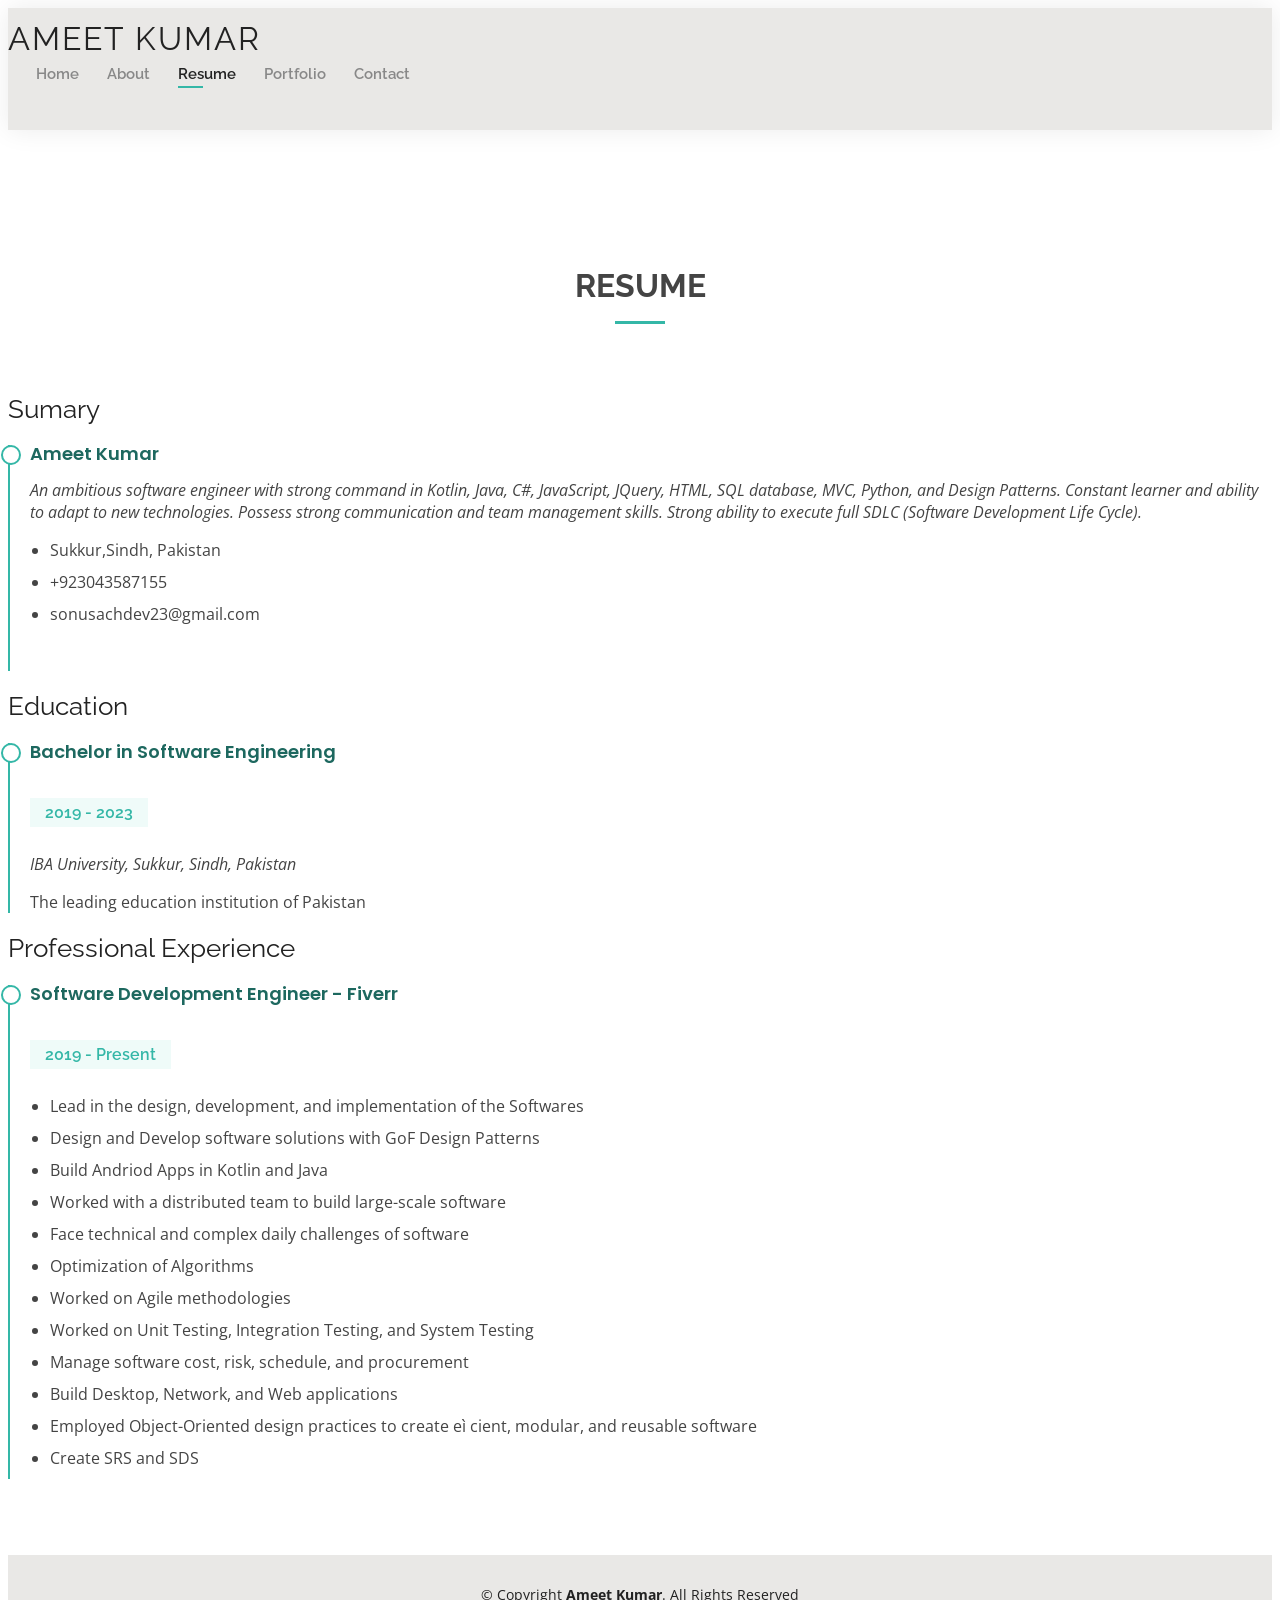
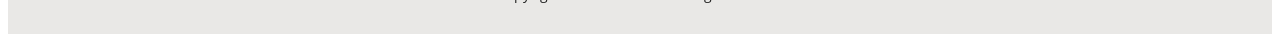
==== resume.html @ 131bd3f2 "Inital Commit" ====
<!DOCTYPE html>
<html lang="en">

<head>
  <meta charset="utf-8">
  <meta content="width=device-width, initial-scale=1.0" name="viewport">

  <title>Resume - Ameet Kumar</title>
  <meta content="" name="description">
  <meta content="" name="keywords">

  <!-- Favicons -->
  <link href="assets/img/user.png" rel="icon">
  <link href="assets/img/user.png" rel="apple-touch-icon">

  <!-- Google Fonts -->
  <link href="https://fonts.googleapis.com/css?family=Open+Sans:300,300i,400,400i,600,600i,700,700i|Raleway:300,300i,400,400i,500,500i,600,600i,700,700i|Poppins:300,300i,400,400i,500,500i,600,600i,700,700i" rel="stylesheet">

  <!-- Vendor CSS Files -->
  <link href="assets/vendor/aos/aos.css" rel="stylesheet">
  <link href="assets/vendor/bootstrap/css/bootstrap.min.css" rel="stylesheet">
  <link href="assets/vendor/bootstrap-icons/bootstrap-icons.css" rel="stylesheet">
  <link href="assets/vendor/boxicons/css/boxicons.min.css" rel="stylesheet">
  <link href="assets/vendor/glightbox/css/glightbox.min.css" rel="stylesheet">
  <link href="assets/vendor/swiper/swiper-bundle.min.css" rel="stylesheet">

  <!-- Template Main CSS File -->
  <link href="assets/css/style.css" rel="stylesheet">

</head>

<body>

  <!-- ======= Header ======= -->
  <header id="header" class="fixed-top">
    <div class="container-fluid d-flex justify-content-between align-items-center">

      <h1 class="logo me-auto me-lg-0"><a href="index.html">Ameet Kumar</a></h1>
      
      <nav id="navbar" class="navbar order-last order-lg-0">
        <ul>
          <li><a href="index.html">Home</a></li>
          <li><a href="about.html">About</a></li>
          <li><a class="active" href="resume.html">Resume</a></li>
          <li><a href="services.html">Portfolio</a></li>
          <li><a href="contact.html">Contact</a></li>
        </ul>
        <i class="bi bi-list mobile-nav-toggle"></i>
      </nav><!-- .navbar -->

      <div class="header-social-links">
        <a href="https://www.linkedin.com/in/ameet-kumar-487975202/" class="linkedin" target="_blank"><i class="bi bi-linkedin"></i></i></a>
        <a href="https://github.com/AmeetKumar-SE" class="Github" target="_blank"><i class="bi bi-github"></i></i></a>
        <a href="https://www.facebook.com/sonusachdev47" class="facebook" target="_blank"><i class="bi bi-facebook"></i></a>
        <a href="https://www.instagram.com/sonusachdev_/" class="instagram" target="_blank"><i class="bi bi-instagram"></i></a>
        <a href="https://twitter.com/SachdevSonu" class="twitter" target="_blank"><i class="bi bi-twitter"></i></a>
      </div>

    </div>

  </header><!-- End Header -->

  <main id="main">

    <!-- ======= Resume Section ======= -->
    <section id="resume" class="resume">
      <div class="container" data-aos="fade-up">

        <div class="section-title">
          <h2>Resume</h2>
        </div>

        <div class="row">
          <div class="col-lg-6">
            <h3 class="resume-title">Sumary</h3>
            <div class="resume-item pb-0">
              <h4>Ameet Kumar</h4>
              <p><em>An ambitious software engineer with strong command in Kotlin, 
                Java, C#, JavaScript, JQuery, HTML, SQL database, MVC, Python, and Design Patterns. 
                Constant learner and ability to adapt to new technologies. 
                Possess strong communication and team management skills. 
                Strong ability to execute full SDLC (Software Development Life Cycle).</em></p>
              <p>
              <ul>
                <li>Sukkur,Sindh, Pakistan</li>
                <li>+923043587155</li>
                <li>sonusachdev23@gmail.com</li>
              </ul>
              </p>
            </div>

            <h3 class="resume-title">Education</h3>
            <div class="resume-item">
              <h4>Bachelor in Software Engineering</h4>
              <h5>2019 - 2023</h5>
              <p><em>IBA University, Sukkur, Sindh, Pakistan</em></p>
              <p>The leading education institution of Pakistan</p>
            </div>
          </div>
          <div class="col-lg-6">
            <h3 class="resume-title">Professional Experience</h3>
            <div class="resume-item">
              <h4>Software Development Engineer - Fiverr</h4>
              <h5>2019 - Present</h5>
              <p>
              <ul>
                <li>Lead in the design, development, and implementation of the Softwares</li>
                <li>Design and Develop software solutions with GoF Design Patterns</li>
                <li>Build Andriod Apps in Kotlin and Java</li>
                <li>Worked with a distributed team to build large-scale software</li>
                <li>Face technical and complex daily challenges of software</li>
                <li>Optimization of Algorithms</li>
                <li>Worked on Agile methodologies</li>
                <li>Worked on Unit Testing, Integration Testing, and System Testing</li>
                <li>Manage software cost, risk, schedule, and procurement</li>
                <li>Build Desktop, Network, and Web applications</li>
                <li> Employed Object-Oriented design practices to create eì cient, modular, and reusable software</li>
                <li>Create SRS and SDS</li>
              </ul>
              </p>
            </div>
          </div>
        </div>

      </div>
    </section><!-- End Resume Section -->

  </main><!-- End #main -->

  <!-- ======= Footer ======= -->
  <footer id="footer">
    <div class="container">
      <div class="copyright">
        &copy; Copyright <strong><span>Ameet Kumar</span></strong>. All Rights Reserved
      </div>
      </div>
    </div>
  </footer><!-- End  Footer -->

  <div id="preloader"></div>
  <a href="#" class="back-to-top d-flex align-items-center justify-content-center"><i class="bi bi-arrow-up-short"></i></a>

  <!-- Vendor JS Files -->
  <script src="assets/vendor/purecounter/purecounter_vanilla.js"></script>
  <script src="assets/vendor/aos/aos.js"></script>
  <script src="assets/vendor/bootstrap/js/bootstrap.bundle.min.js"></script>
  <script src="assets/vendor/glightbox/js/glightbox.min.js"></script>
  <script src="assets/vendor/isotope-layout/isotope.pkgd.min.js"></script>
  <script src="assets/vendor/swiper/swiper-bundle.min.js"></script>
  <script src="assets/vendor/waypoints/noframework.waypoints.js"></script>
  <script src="assets/vendor/php-email-form/validate.js"></script>

  <!-- Template Main JS File -->
  <script src="assets/js/main.js"></script>

</body>

</html>
---- assets/css/style.css ----
/**
* Template Name: Kelly - v4.10.0
* Template URL: https://bootstrapmade.com/kelly-free-bootstrap-cv-resume-html-template/
* Author: BootstrapMade.com
* License: https://bootstrapmade.com/license/
*/

/*--------------------------------------------------------------
# General
--------------------------------------------------------------*/
body {
  font-family: "Open Sans", sans-serif;
  color: #444444;
}

a {
  color: #34b7a7;
  text-decoration: none;
}

a:hover {
  color: #51cdbe;
  text-decoration: none;
}

h1,
h2,
h3,
h4,
h5,
h6 {
  font-family: "Raleway", sans-serif;
}

#main {
  margin-top: 50px;
}

@media (max-width: 992px) {
  #main {
    margin-top: 30px;
  }
}

/*--------------------------------------------------------------
# Preloader
--------------------------------------------------------------*/
#preloader {
  position: fixed;
  top: 0;
  left: 0;
  right: 0;
  bottom: 0;
  z-index: 9999;
  overflow: hidden;
  background: #fff;
}

#preloader:before {
  content: "";
  position: fixed;
  top: calc(50% - 30px);
  left: calc(50% - 30px);
  border: 6px solid #34b7a7;
  border-top-color: #dcf5f2;
  border-radius: 50%;
  width: 60px;
  height: 60px;
  -webkit-animation: animate-preloader 1s linear infinite;
  animation: animate-preloader 1s linear infinite;
}

@-webkit-keyframes animate-preloader {
  0% {
    transform: rotate(0deg);
  }

  100% {
    transform: rotate(360deg);
  }
}

@keyframes animate-preloader {
  0% {
    transform: rotate(0deg);
  }

  100% {
    transform: rotate(360deg);
  }
}

/*--------------------------------------------------------------
# Back to top button
--------------------------------------------------------------*/
.back-to-top {
  position: fixed;
  visibility: hidden;
  opacity: 0;
  right: 15px;
  bottom: 15px;
  z-index: 996;
  background: #34b7a7;
  width: 40px;
  height: 40px;
  border-radius: 50px;
  transition: all 0.4s;
}

.back-to-top i {
  font-size: 24px;
  color: #fff;
  line-height: 0;
}

.back-to-top:hover {
  background: #49cbbb;
  color: #fff;
}

.back-to-top.active {
  visibility: visible;
  opacity: 1;
}

/*--------------------------------------------------------------
# Header
--------------------------------------------------------------*/
#header {
  background: #e9e8e6;
  box-shadow: 0px 0px 25px 0 rgba(0, 0, 0, 0.08);
  z-index: 997;
  padding: 15px 0;
}

#header .logo {
  font-size: 32px;
  margin: 0;
  padding: 0;
  line-height: 1;
  font-weight: 400;
  letter-spacing: 2px;
  text-transform: uppercase;
}

#header .logo a {
  color: #222222;
}

#header .logo img {
  max-height: 40px;
}

@media (max-width: 992px) {
  #header .logo {
    font-size: 28px;
  }
}

/*--------------------------------------------------------------
# Header Social Links
--------------------------------------------------------------*/
.header-social-links {
  padding-right: 15px;
}

.header-social-links a {
  color: #6f6f6f;
  padding-left: 6px;
  display: inline-block;
  line-height: 0px;
  transition: 0.3s;
  font-size: 16px;
}

.header-social-links a:hover {
  color: #34b7a7;
}

/*--------------------------------------------------------------
# Navigation Menu
--------------------------------------------------------------*/
/**
* Desktop Navigation 
*/
.navbar {
  padding: 0;
}

.navbar ul {
  margin: 0;
  padding: 0;
  display: flex;
  list-style: none;
  align-items: center;
}

.navbar li {
  position: relative;
  padding: 10px 0 10px 28px;
}

.navbar a,
.navbar a:focus {
  display: flex;
  align-items: center;
  justify-content: space-between;
  font-family: "Raleway", sans-serif;
  font-size: 15px;
  font-weight: 600;
  color: #888888;
  white-space: nowrap;
  transition: 0.3s;
  position: relative;
}

.navbar a i,
.navbar a:focus i {
  font-size: 12px;
  line-height: 0;
  margin-left: 5px;
}

.navbar>ul>li>a:before {
  content: "";
  position: absolute;
  width: 0;
  height: 2px;
  bottom: -5px;
  left: 0;
  background-color: #34b7a7;
  visibility: hidden;
  width: 0px;
  transition: all 0.3s ease-in-out 0s;
}

.navbar a:hover:before,
.navbar li:hover>a:before,
.navbar .active:before {
  visibility: visible;
  width: 25px;
}

.navbar a:hover,
.navbar .active,
.navbar .active:focus,
.navbar li:hover>a {
  color: #222222;
}

.navbar .dropdown ul {
  display: block;
  position: absolute;
  left: 14px;
  top: calc(100% + 30px);
  margin: 0;
  padding: 10px 0;
  z-index: 99;
  opacity: 0;
  visibility: hidden;
  background: #fff;
  box-shadow: 0px 0px 30px rgba(127, 137, 161, 0.25);
  transition: 0.3s;
  border-radius: 4px;
}

.navbar .dropdown ul li {
  min-width: 200px;
  padding: 0;
}

.navbar .dropdown ul a {
  padding: 10px 20px;
  font-size: 15px;
  text-transform: none;
  font-weight: 600;
}

.navbar .dropdown ul a i {
  font-size: 12px;
}

.navbar .dropdown ul a:hover,
.navbar .dropdown ul .active:hover,
.navbar .dropdown ul li:hover>a {
  color: #34b7a7;
}

.navbar .dropdown:hover>ul {
  opacity: 1;
  top: 100%;
  visibility: visible;
}

.navbar .dropdown .dropdown ul {
  top: 0;
  left: calc(100% - 30px);
  visibility: hidden;
}

.navbar .dropdown .dropdown:hover>ul {
  opacity: 1;
  top: 0;
  left: 100%;
  visibility: visible;
}

@media (max-width: 1366px) {
  .navbar .dropdown .dropdown ul {
    left: -90%;
  }

  .navbar .dropdown .dropdown:hover>ul {
    left: -100%;
  }
}

/**
* Mobile Navigation 
*/
.mobile-nav-toggle {
  color: #222222;
  font-size: 28px;
  cursor: pointer;
  display: none;
  line-height: 0;
  transition: 0.5s;
}

.mobile-nav-toggle.bi-x {
  color: #fff;
}

@media (max-width: 991px) {
  .mobile-nav-toggle {
    display: block;
  }

  .navbar ul {
    display: none;
  }
}

.navbar-mobile {
  position: fixed;
  overflow: hidden;
  top: 0;
  right: 0;
  left: 0;
  bottom: 0;
  background: rgba(9, 9, 9, 0.9);
  transition: 0.3s;
  z-index: 999;
}

.navbar-mobile .mobile-nav-toggle {
  position: absolute;
  top: 15px;
  right: 15px;
}

.navbar-mobile ul {
  display: block;
  position: absolute;
  top: 55px;
  right: 15px;
  bottom: 15px;
  left: 15px;
  padding: 10px 0;
  border-radius: 10px;
  background-color: #fff;
  overflow-y: auto;
  transition: 0.3s;
}

.navbar-mobile a,
.navbar-mobile a:focus {
  font-size: 15px;
  padding-right: 15px;
  color: #222222;
}

.navbar-mobile a:hover,
.navbar-mobile .active,
.navbar-mobile li:hover>a {
  color: #34b7a7;
}

.navbar-mobile .getstarted,
.navbar-mobile .getstarted:focus {
  margin: 15px;
}

.navbar-mobile .dropdown ul {
  position: static;
  display: none;
  margin: 10px 20px;
  padding: 10px 0;
  z-index: 99;
  opacity: 1;
  visibility: visible;
  background: #fff;
  box-shadow: 0px 0px 30px rgba(127, 137, 161, 0.25);
}

.navbar-mobile .dropdown ul li {
  min-width: 200px;
}

.navbar-mobile .dropdown ul a {
  padding: 10px 20px;
}

.navbar-mobile .dropdown ul a i {
  font-size: 12px;
}

.navbar-mobile .dropdown ul a:hover,
.navbar-mobile .dropdown ul .active:hover,
.navbar-mobile .dropdown ul li:hover>a {
  color: #34b7a7;
}

.navbar-mobile .dropdown>.dropdown-active {
  display: block;
}

/*--------------------------------------------------------------
# Hero Section
--------------------------------------------------------------*/
#hero {
  width: 100%;
  height: 100vh;
  background: url("../img/hero-bg.jpg") top right;
  background-size: cover;
}

#hero .container {
  padding-top: 70px;
  position: relative;
}

@media (max-width: 992px) {
  #hero .container {
    padding-top: 58px;
  }
}

#hero h1 {
  margin: 0;
  font-size: 48px;
  font-weight: 700;
  line-height: 56px;
  color: #222222;
}

#hero h2 {
  color: #6f6f6f;
  margin: 10px 0 0 0;
  font-size: 22px;
}

#hero .btn-about {
  font-family: "Raleway", sans-serif;
  text-transform: uppercase;
  font-weight: 600;
  font-size: 12px;
  letter-spacing: 1px;
  display: inline-block;
  padding: 12px 40px;
  border-radius: 50px;
  transition: 0.5s;
  margin-top: 30px;
  color: #fff;
  background: #34b7a7;
}

#hero .btn-about:hover {
  background: #3dc8b7;
}

@media (min-width: 1024px) {
  #hero {
    background-attachment: fixed;
  }
}

@media (max-width: 992px) {
  #hero:before {
    content: "";
    background: rgba(255, 255, 255, 0.8);
    position: absolute;
    bottom: 0;
    top: 0;
    left: 0;
    right: 0;
  }

  #hero h1 {
    font-size: 28px;
    line-height: 36px;
  }

  #hero h2 {
    font-size: 18px;
    line-height: 24px;
  }
}

/*--------------------------------------------------------------
# Sections General
--------------------------------------------------------------*/
section {
  padding: 60px 0;
}

.section-bg {
  background-color: #e7f8f6;
}

.section-title {
  text-align: center;
  padding-bottom: 30px;
}

.section-title h2 {
  font-size: 32px;
  font-weight: bold;
  text-transform: uppercase;
  margin-bottom: 20px;
  padding-bottom: 20px;
  position: relative;
}

.section-title h2::after {
  content: "";
  position: absolute;
  display: block;
  width: 50px;
  height: 3px;
  background: #34b7a7;
  bottom: 0;
  left: calc(50% - 25px);
}

.section-title p {
  margin-bottom: 0;
}

/*--------------------------------------------------------------
# Cta
--------------------------------------------------------------*/
.cta {
  background: linear-gradient(rgba(0, 0, 0, 0.6), rgba(0, 0, 0, 0.6)), url("../img/bg-1.jpg") fixed center center;
  background-size: cover;
  padding: 80px 0;
}

.cta h3 {
  color: #fff;
  font-size: 28px;
  font-weight: 700;
}

.cta p {
  color: #fff;
}

.cta .cta-btn {
  font-family: "Raleway", sans-serif;
  text-transform: uppercase;
  font-weight: 500;
  font-size: 16px;
  letter-spacing: 1px;
  display: inline-block;
  padding: 8px 20px;
  border-radius: 2px;
  transition: 0.5s;
  margin: 10px;
  border: 2px solid #fff;
  color: #fff;
}

.cta .cta-btn:hover {
  background: #34b7a7;
  border: 2px solid #34b7a7;
}

@media (max-width: 1024px) {
  .cta {
    background-attachment: scroll;
  }
}

@media (min-width: 769px) {
  .cta .cta-btn-container {
    display: flex;
    align-items: center;
    justify-content: flex-end;
  }
}

/*--------------------------------------------------------------
# About
--------------------------------------------------------------*/
.about .content h3 {
  font-weight: 700;
  font-size: 26px;
  color: #555555;
}

.about .content ul {
  list-style: none;
  padding: 0;
}

.about .content ul li {
  padding-bottom: 10px;
}

.about .content ul i {
  font-size: 20px;
  padding-right: 2px;
  color: #34b7a7;
}

.about .content p:last-child {
  margin-bottom: 0;
}

/*--------------------------------------------------------------
# Skills
--------------------------------------------------------------*/
.skills .progress {
  height: 60px;
  display: block;
  background: none;
  border-radius: 0;
}

.skills .progress .skill {
  padding: 10px 0;
  margin: 0 0 6px 0;
  text-transform: uppercase;
  display: block;
  font-weight: 600;
  font-family: "Poppins", sans-serif;
  color: #222222;
}

.skills .progress .skill .val {
  float: right;
  font-style: normal;
}

.skills .progress-bar-wrap {
  background: #f3f3f3;
}

.skills .progress-bar {
  width: 1px;
  height: 10px;
  transition: 0.9s;
  background-color: #34b7a7;
}

/*--------------------------------------------------------------
# Facts
--------------------------------------------------------------*/
.facts .counters span {
  font-size: 48px;
  display: block;
  color: #34b7a7;
}

.facts .counters p {
  padding: 0;
  margin: 0 0 20px 0;
  font-family: "Raleway", sans-serif;
  font-size: 14px;
}

/*--------------------------------------------------------------
# Testimonials
--------------------------------------------------------------*/
.testimonials .section-header {
  margin-bottom: 40px;
}

.testimonials .testimonials-carousel,
.testimonials .testimonials-slider {
  overflow: hidden;
}

.testimonials .testimonial-item {
  text-align: center;
}

.testimonials .testimonial-item .testimonial-img {
  width: 120px;
  border-radius: 50%;
  border: 4px solid #fff;
  margin: 0 auto;
}

.testimonials .testimonial-item h3 {
  font-size: 20px;
  font-weight: bold;
  margin: 10px 0 5px 0;
  color: #111;
}

.testimonials .testimonial-item h4 {
  font-size: 14px;
  color: #999;
  margin: 0 0 15px 0;
}

.testimonials .testimonial-item .quote-icon-left,
.testimonials .testimonial-item .quote-icon-right {
  color: #c8efea;
  font-size: 26px;
}

.testimonials .testimonial-item .quote-icon-left {
  display: inline-block;
  left: -5px;
  position: relative;
}

.testimonials .testimonial-item .quote-icon-right {
  display: inline-block;
  right: -5px;
  position: relative;
  top: 10px;
}

.testimonials .testimonial-item p {
  font-style: italic;
  margin: 0 auto 15px auto;
}

@media (min-width: 992px) {
  .testimonials .testimonial-item p {
    width: 80%;
  }
}

.testimonials .swiper-pagination {
  margin-top: 20px;
  position: relative;
}

.testimonials .swiper-pagination .swiper-pagination-bullet {
  width: 12px;
  height: 12px;
  background-color: #fff;
  opacity: 1;
  border: 1px solid #34b7a7;
}

.testimonials .swiper-pagination .swiper-pagination-bullet-active {
  background-color: #34b7a7;
}

/*--------------------------------------------------------------
# Resume
--------------------------------------------------------------*/
.resume .resume-title {
  font-size: 26px;
  font-weight: 400;
  margin-top: 20px;
  margin-bottom: 20px;
  color: #222222;
}

.resume .resume-item {
  padding: 0 0 20px 20px;
  margin-top: -2px;
  border-left: 2px solid #34b7a7;
  position: relative;
}

.resume .resume-item h4 {
  line-height: 18px;
  font-size: 18px;
  font-weight: 600;
  font-family: "Poppins", sans-serif;
  color: #1d685f;
  margin-bottom: 10px;
}

.resume .resume-item h5 {
  font-size: 16px;
  background: #effbf9;
  padding: 5px 15px;
  display: inline-block;
  font-weight: 600;
  margin-bottom: 10px;
  color: #34b7a7;
}

.resume .resume-item ul {
  padding-left: 20px;
}

.resume .resume-item ul li {
  padding-bottom: 10px;
}

.resume .resume-item:last-child {
  padding-bottom: 0;
}

.resume .resume-item::before {
  content: "";
  position: absolute;
  width: 16px;
  height: 16px;
  border-radius: 50px;
  left: -9px;
  top: 0;
  background: #fff;
  border: 2px solid #34b7a7;
}

/*--------------------------------------------------------------
# Services
--------------------------------------------------------------*/
.services .icon-box {
  text-align: center;
  padding: 70px 20px 80px 20px;
  transition: all ease-in-out 0.3s;
  background: #fff;
  box-shadow: 0px 0 35px 0 rgba(0, 0, 0, 0.08);
}

.services .icon-box .icon {
  margin: 0 auto;
  width: 100px;
  height: 100px;
  display: flex;
  align-items: center;
  justify-content: center;
  transition: ease-in-out 0.3s;
  position: relative;
}

.services .icon-box .icon i {
  font-size: 36px;
  transition: 0.5s;
  position: relative;
}

.services .icon-box .icon svg {
  position: absolute;
  top: 0;
  left: 0;
}

.services .icon-box .icon svg path {
  transition: 0.5s;
  fill: #f5f5f5;
}

.services .icon-box h4 {
  font-weight: 600;
  margin: 10px 0 15px 0;
  font-size: 22px;
}

.services .icon-box h4 a {
  color: #222222;
  transition: ease-in-out 0.3s;
}

.services .icon-box p {
  line-height: 24px;
  font-size: 14px;
  margin-bottom: 0;
}

.services .iconbox-blue i {
  color: #47aeff;
}

.services .iconbox-blue:hover .icon i {
  color: #fff;
}

.services .iconbox-blue:hover .icon path {
  fill: #47aeff;
}

.services .iconbox-orange i {
  color: #ffa76e;
}

.services .iconbox-orange:hover .icon i {
  color: #fff;
}

.services .iconbox-orange:hover .icon path {
  fill: #ffa76e;
}

.services .iconbox-pink i {
  color: #e80368;
}

.services .iconbox-pink:hover .icon i {
  color: #fff;
}

.services .iconbox-pink:hover .icon path {
  fill: #e80368;
}

.services .iconbox-yellow i {
  color: #ffbb2c;
}

.services .iconbox-yellow:hover .icon i {
  color: #fff;
}

.services .iconbox-yellow:hover .icon path {
  fill: #ffbb2c;
}

.services .iconbox-red i {
  color: #ff5828;
}

.services .iconbox-red:hover .icon i {
  color: #fff;
}

.services .iconbox-red:hover .icon path {
  fill: #ff5828;
}

.services .iconbox-teal i {
  color: #11dbcf;
}

.services .iconbox-teal:hover .icon i {
  color: #fff;
}

.services .iconbox-teal:hover .icon path {
  fill: #11dbcf;
}

/*--------------------------------------------------------------
# Portfolio
--------------------------------------------------------------*/
.portfolio .portfolio-item {
  margin-bottom: 30px;
}

.portfolio #portfolio-flters {
  padding: 0;
  margin: 0 auto 20px auto;
  list-style: none;
  text-align: center;
}

.portfolio #portfolio-flters li {
  cursor: pointer;
  display: inline-block;
  padding: 8px 16px 10px 16px;
  font-size: 13px;
  font-weight: 500;
  line-height: 1;
  text-transform: uppercase;
  color: #444444;
  margin-bottom: 5px;
  transition: all 0.3s ease-in-out;
  border-radius: 50px;
}

.portfolio #portfolio-flters li:hover,
.portfolio #portfolio-flters li.filter-active {
  color: #fff;
  background: #34b7a7;
}

.portfolio #portfolio-flters li:last-child {
  margin-right: 0;
}

.portfolio .portfolio-wrap {
  transition: 0.3s;
  position: relative;
  overflow: hidden;
  z-index: 1;
  background: rgba(34, 34, 34, 0.6);
}

.portfolio .portfolio-wrap::before {
  content: "";
  background: rgba(34, 34, 34, 0.6);
  position: absolute;
  left: 0;
  right: 0;
  top: 0;
  bottom: 0;
  transition: all ease-in-out 0.3s;
  z-index: 2;
  opacity: 0;
}

.portfolio .portfolio-wrap img {
  transition: all ease-in-out 0.3s;
}

.portfolio .portfolio-wrap .portfolio-info {
  opacity: 0;
  position: absolute;
  top: 0;
  left: 0;
  right: 0;
  bottom: 0;
  z-index: 3;
  transition: all ease-in-out 0.3s;
  display: flex;
  flex-direction: column;
  justify-content: flex-end;
  align-items: flex-start;
  padding: 20px;
}

.portfolio .portfolio-wrap .portfolio-info h4 {
  font-size: 20px;
  color: #fff;
  font-weight: 600;
}

.portfolio .portfolio-wrap .portfolio-info p {
  color: rgba(255, 255, 255, 0.7);
  font-size: 14px;
  text-transform: uppercase;
  padding: 0;
  margin: 0;
  font-style: italic;
}

.portfolio .portfolio-wrap .portfolio-links {
  text-align: center;
  z-index: 4;
}

.portfolio .portfolio-wrap .portfolio-links a {
  color: #fff;
  margin: 0 5px 0 0;
  font-size: 28px;
  display: inline-block;
  transition: 0.3s;
}

.portfolio .portfolio-wrap .portfolio-links a:hover {
  color: #78d9cd;
}

.portfolio .portfolio-wrap:hover::before {
  opacity: 1;
}

.portfolio .portfolio-wrap:hover img {
  transform: scale(1.2);
}

.portfolio .portfolio-wrap:hover .portfolio-info {
  opacity: 1;
}

/*--------------------------------------------------------------
# Portfolio Details
--------------------------------------------------------------*/
.portfolio-details {
  padding-top: 0;
}

.portfolio-details .portfolio-details-slider img {
  width: 100%;
}

.portfolio-details .portfolio-details-slider .swiper-pagination {
  margin-top: 20px;
  position: relative;
}

.portfolio-details .portfolio-details-slider .swiper-pagination .swiper-pagination-bullet {
  width: 12px;
  height: 12px;
  background-color: #fff;
  opacity: 1;
  border: 1px solid #34b7a7;
}

.portfolio-details .portfolio-details-slider .swiper-pagination .swiper-pagination-bullet-active {
  background-color: #34b7a7;
}

.portfolio-details .portfolio-info {
  padding: 30px;
  box-shadow: 0px 0 30px rgba(34, 34, 34, 0.08);
}

.portfolio-details .portfolio-info h3 {
  font-size: 22px;
  font-weight: 700;
  margin-bottom: 20px;
  padding-bottom: 20px;
  border-bottom: 1px solid #eee;
}

.portfolio-details .portfolio-info ul {
  list-style: none;
  padding: 0;
  font-size: 15px;
}

.portfolio-details .portfolio-info ul li+li {
  margin-top: 10px;
}

.portfolio-details .portfolio-description {
  padding-top: 30px;
}

.portfolio-details .portfolio-description h2 {
  font-size: 26px;
  font-weight: 700;
  margin-bottom: 20px;
}

.portfolio-details .portfolio-description p {
  padding: 0;
}

/*--------------------------------------------------------------
# Contact
--------------------------------------------------------------*/
.contact .info {
  width: 100%;
  background: #fff;
}

.contact .info i {
  font-size: 20px;
  color: #34b7a7;
  float: left;
  width: 44px;
  height: 44px;
  background: #effbf9;
  display: flex;
  justify-content: center;
  align-items: center;
  border-radius: 50px;
  transition: all 0.3s ease-in-out;
}

.contact .info h4 {
  padding: 0 0 0 60px;
  font-size: 22px;
  font-weight: 600;
  margin-bottom: 5px;
  color: #222222;
}

.contact .info p {
  padding: 0 0 0 60px;
  margin-bottom: 0;
  font-size: 14px;
  color: #555555;
}

.contact .info .email,
.contact .info .phone {
  margin-top: 40px;
}

.contact .info .email:hover i,
.contact .info .address:hover i,
.contact .info .phone:hover i {
  background: #34b7a7;
  color: #fff;
}

.contact .php-email-form {
  width: 100%;
  background: #fff;
}

.contact .php-email-form .form-group {
  padding-bottom: 8px;
}

.contact .php-email-form .error-message {
  display: none;
  color: #fff;
  background: #ed3c0d;
  text-align: center;
  padding: 15px;
  font-weight: 600;
}

.contact .php-email-form .sent-message {
  display: none;
  color: #fff;
  background: #18d26e;
  text-align: center;
  padding: 15px;
  font-weight: 600;
}

.contact .php-email-form .loading {
  display: none;
  background: #fff;
  text-align: center;
  padding: 15px;
}

.contact .php-email-form .loading:before {
  content: "";
  display: inline-block;
  border-radius: 50%;
  width: 24px;
  height: 24px;
  margin: 0 10px -6px 0;
  border: 3px solid #18d26e;
  border-top-color: #eee;
  -webkit-animation: animate-loading 1s linear infinite;
  animation: animate-loading 1s linear infinite;
}

.contact .php-email-form input,
.contact .php-email-form textarea {
  border-radius: 4px;
  box-shadow: none;
  font-size: 14px;
}

.contact .php-email-form input:focus,
.contact .php-email-form textarea:focus {
  border-color: #34b7a7;
}

.contact .php-email-form input {
  height: 44px;
}

.contact .php-email-form textarea {
  padding: 10px 12px;
}

.contact .php-email-form button[type=submit] {
  background: #34b7a7;
  border: 0;
  padding: 10px 30px 12px 30px;
  color: #fff;
  transition: 0.4s;
  border-radius: 50px;
}

.contact .php-email-form button[type=submit]:hover {
  background: #3dc8b7;
}

@-webkit-keyframes animate-loading {
  0% {
    transform: rotate(0deg);
  }

  100% {
    transform: rotate(360deg);
  }
}

@keyframes animate-loading {
  0% {
    transform: rotate(0deg);
  }

  100% {
    transform: rotate(360deg);
  }
}

/*--------------------------------------------------------------
# Footer
--------------------------------------------------------------*/
#footer {
  background: #e9e8e6;
  padding: 30px 0;
  color: #222222;
  font-size: 14px;
  text-align: center;
}

#footer .credits {
  padding-top: 5px;
  font-size: 13px;
}

#footer .credits a {
  color: #34b7a7;
}
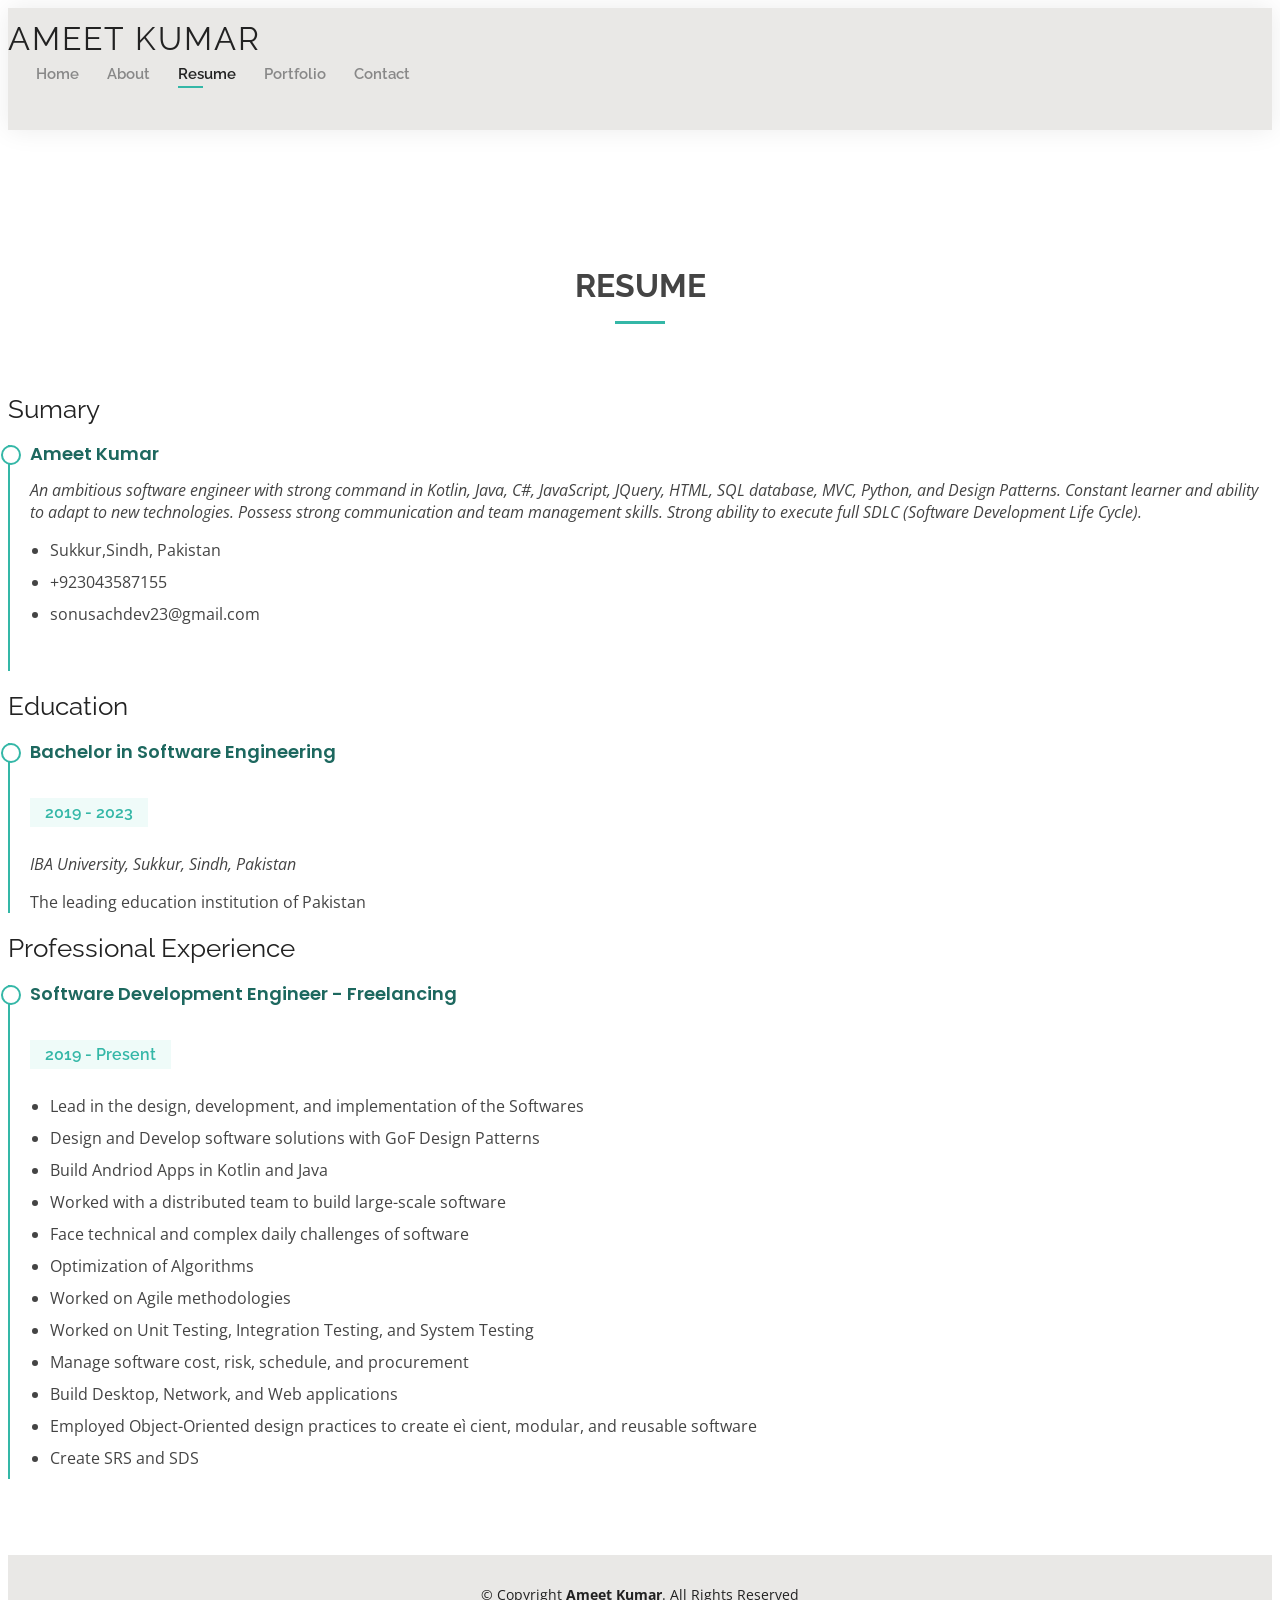
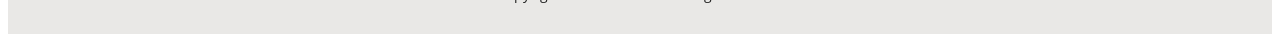
==== commit 6441d575: "Update resume.html" ====
--- a/resume.html
+++ b/resume.html
@@ -100,7 +100,7 @@
           <div class="col-lg-6">
             <h3 class="resume-title">Professional Experience</h3>
             <div class="resume-item">
-              <h4>Software Development Engineer - Fiverr</h4>
+              <h4>Software Development Engineer - Freelancing</h4>
               <h5>2019 - Present</h5>
               <p>
               <ul>
@@ -155,4 +155,4 @@
 
 </body>
 
-</html>+</html>
